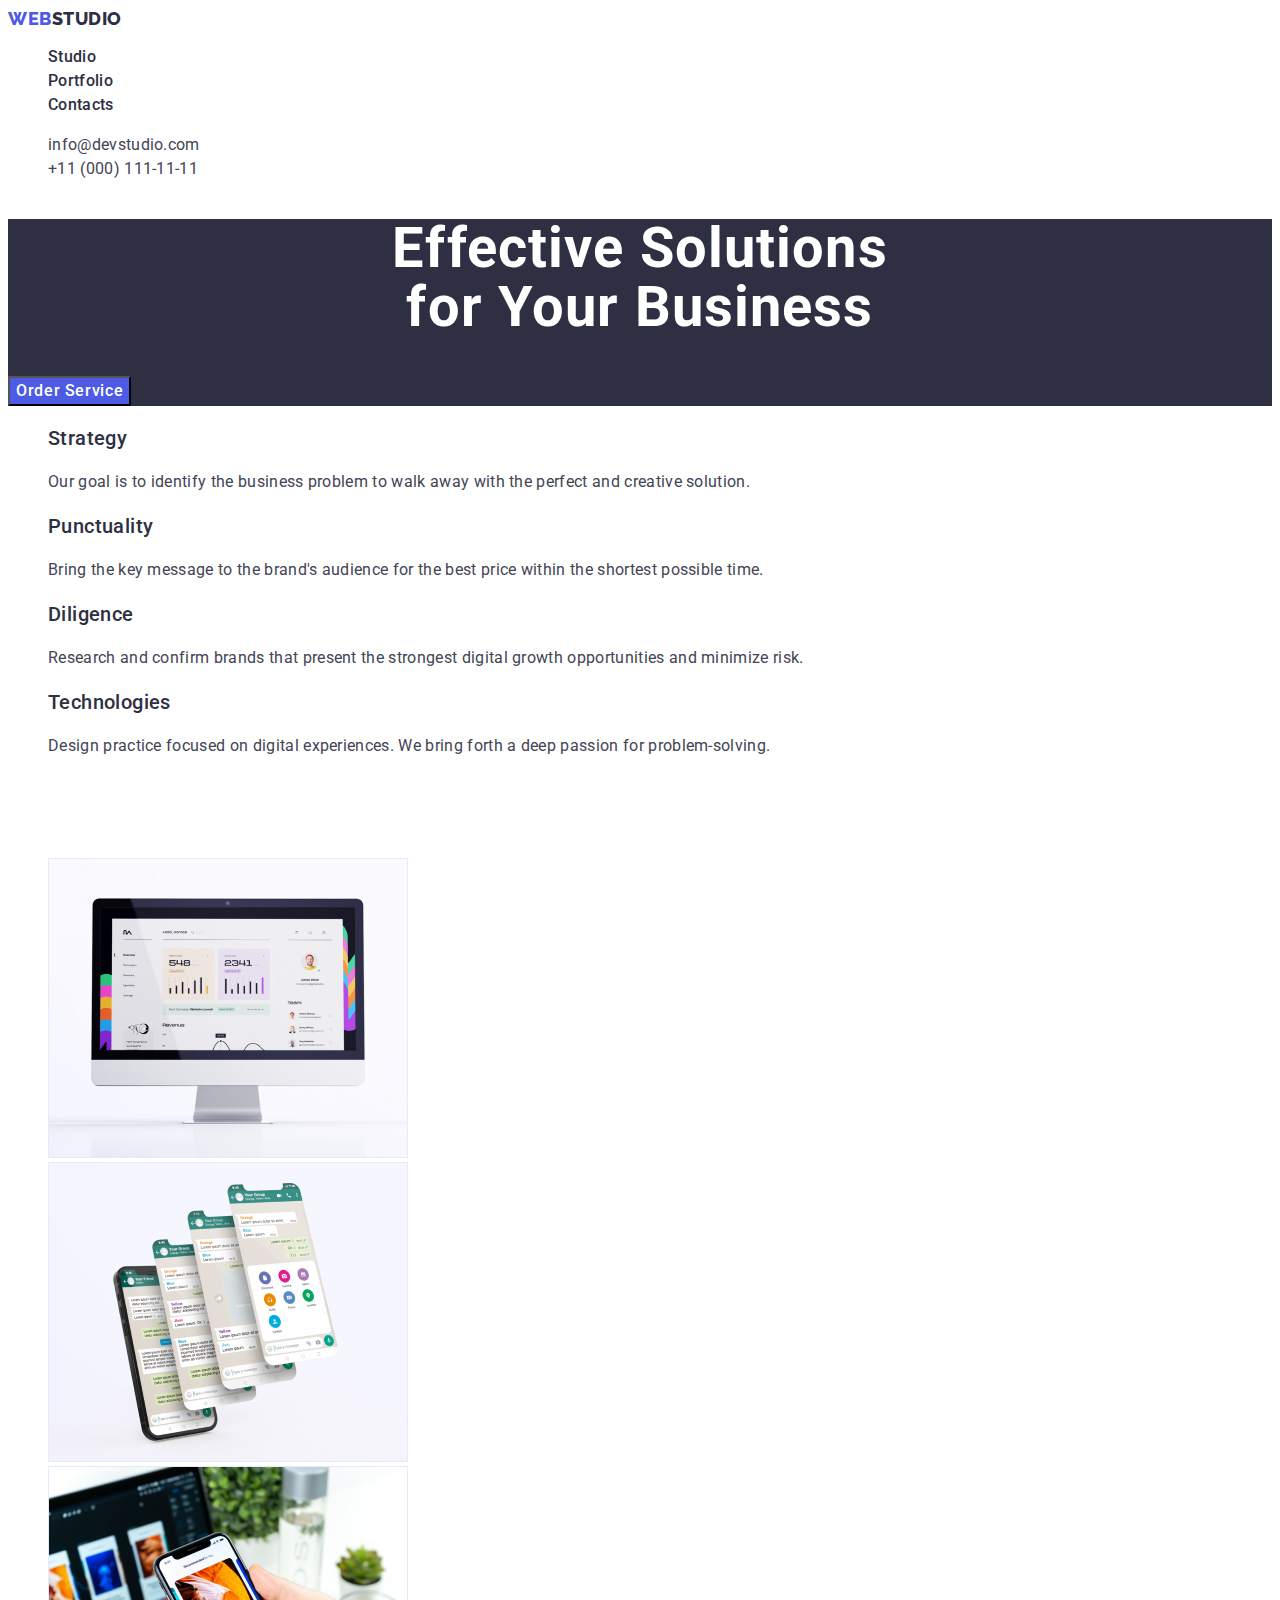
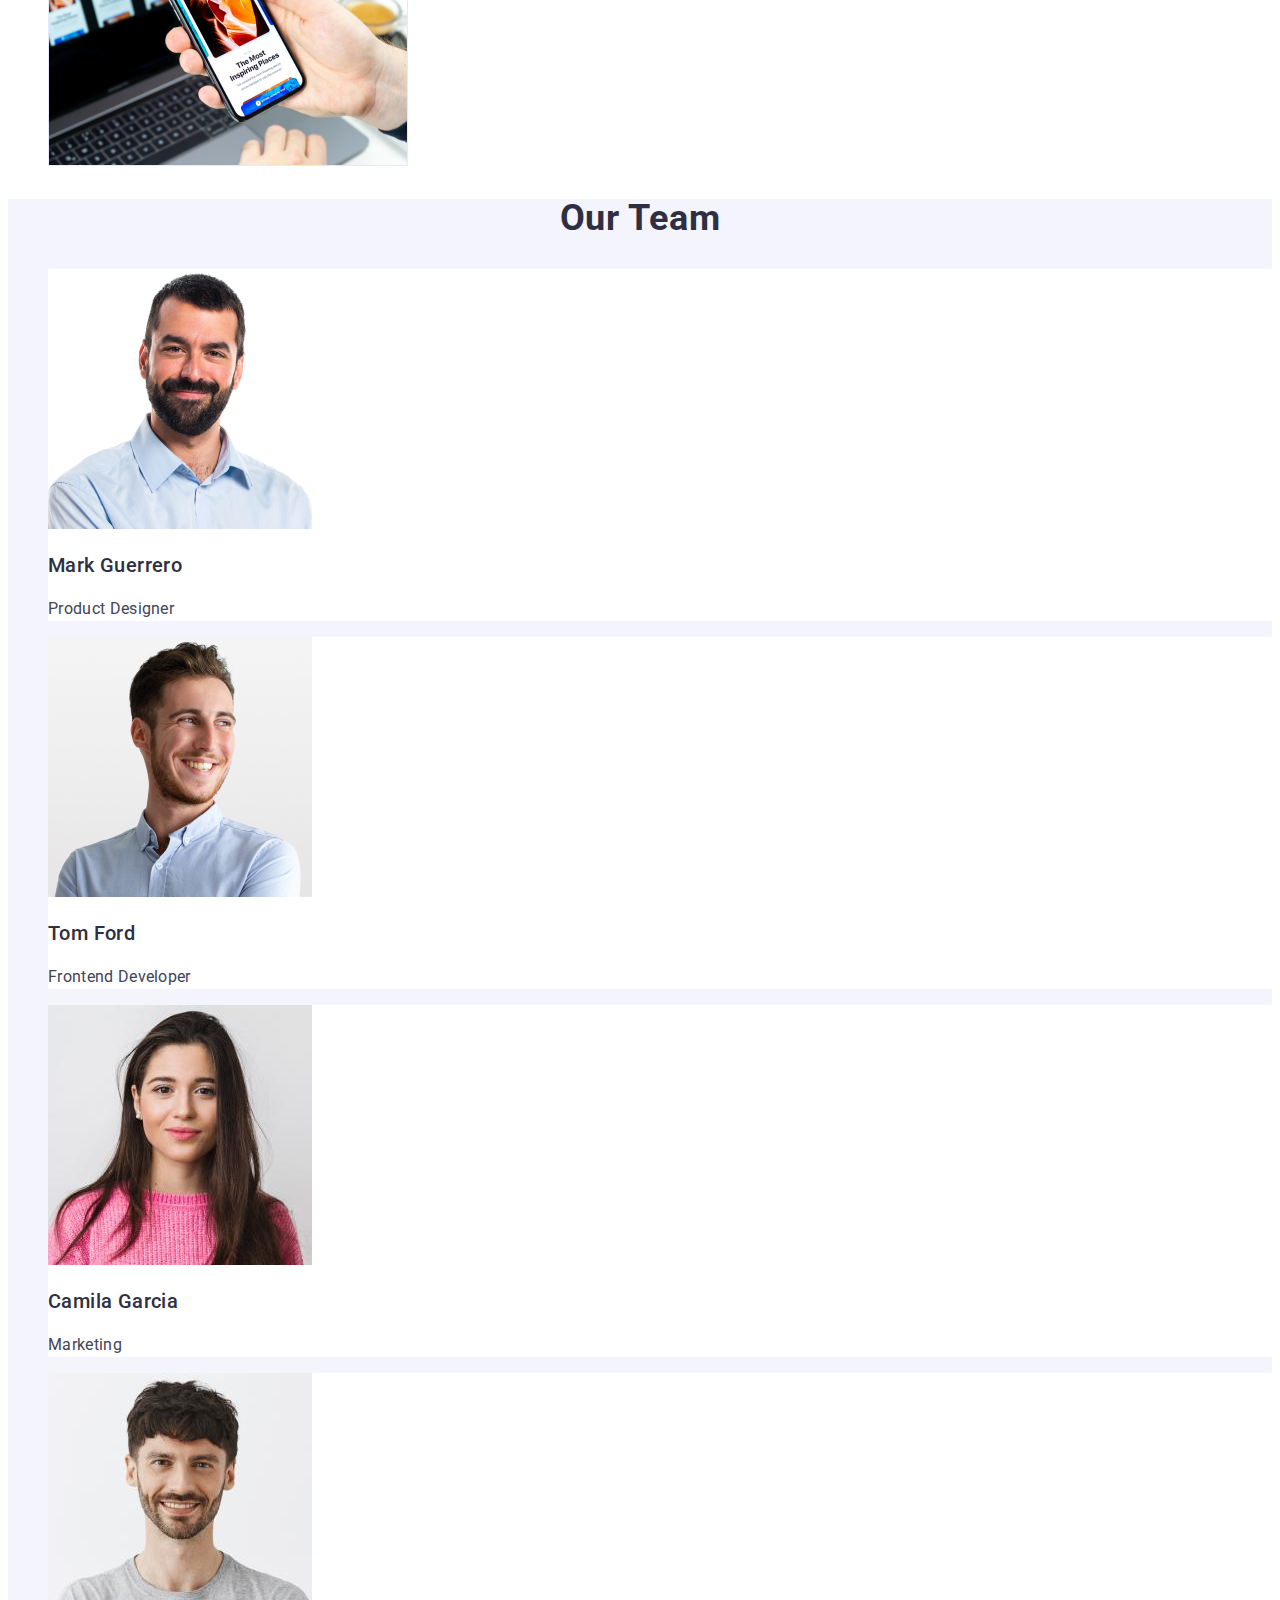
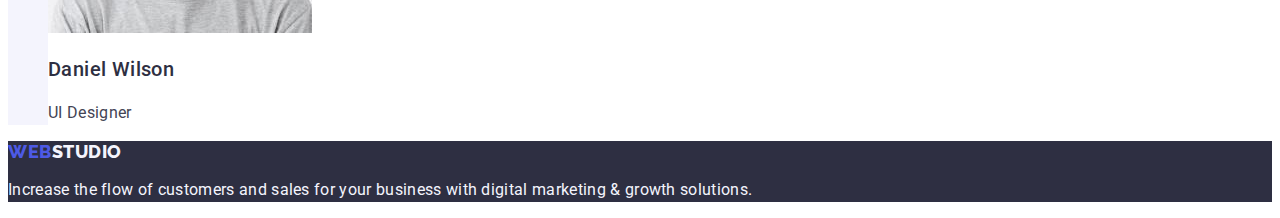
==== index.html @ ce0e2b12 "Initial commit" ====
<!DOCTYPE html>
<html lang="en">
<head>
  <meta charset="UTF-8">
  <meta http-equiv="X-UA-Compatible" content="IE=edge">
  <meta name="viewport" content="width=device-width, initial-scale=1.0">
  <title>Webstudio</title>
  <link rel="preconnect" href="https://fonts.googleapis.com">
  <link rel="preconnect" href="https://fonts.gstatic.com" crossorigin>
  <link href="https://fonts.googleapis.com/css2?family=Raleway:wght@800&family=Roboto:wght@400;500;700;900&display=swap"
    rel="stylesheet">
  <link rel="stylesheet" href="./css/styles.css">
</head>
<body>
  <header class="header">
    <nav class="header-navigation list">
      <a class="header-logo header-logo link"
      href="./index.html">Web<span class="span-header">Studio</span></a>

      <ul class="header-list header-list list">
        <li class="header-link"><a class="header-link link" href="./index.html">Studio</a></li>
        <li class="header-link"><a class="header-link link" href="./portfolio.html">Portfolio</a></li>
        <li class="header-link"><a class="header-link link" href="">Contacts</a></li>
      </ul>
    </nav>
    <address class="address">
    <ul class="address-list list">
      <li class="address-link"><a class="address-link link" href=mailto:info@devstudio.com>info@devstudio.com</a></li>
      <li class="address-link"><a class="address-link link" href=tel:+110001111111>+11 (000) 111-11-11</a></li>
    </ul>
    </address>
  </header>
  <main>
    <section class="hero">
      <h1 class="hero-title">Effective Solutions <br>for Your Business
      </h1>
      <button class="hero-btn" type="button">Order Service</button>
    </section>
    <section class="priorities">
      <h2 hidden class="priorities-title">Our priorities</h2>
        <ul class="priorities-list list">
      <li class="priorities-item"><h3 class="priorities-subtitle">Strategy</h3>
        <p class="priorities-text">Our goal is to identify the business problem to walk away with the perfect and creative solution.</p></li>

      <li class="priorities-item"><h3 class="priorities-subtitle">Punctuality</h3>
        <p class="priorities-text">Bring the key message to the brand's audience for the best price within the shortest possible time.</p></li>

      <li class="priorities-item"><h3 class="priorities-subtitle">Diligence</h3>
        <p class="priorities-text">Research and confirm brands that present the strongest digital growth opportunities and minimize risk.</p></li>

      <li class="priorities-item"><h3 class="priorities-subtitle">Technologies</h3>
        <p class="priorities-text">Design practice focused on digital experiences. We bring forth a deep passion for problem-solving.</p></li>
      </ul>
    </section>

    <section class="services">
      <h2 class="services-title">What are we doing</h2>
        <ul class="services-list list">
            <li class="services-item"><img src="./images/what-are-we-doing-1.jpg" alt="computer screen with a presentation" width="360" height="300"></Li>
            <li class="services-item"><img src="./images/what-are-we-doing-2.jpg" alt="several screens of mobile phone with different apps" width="360" height="300"></Li>
            <li class="services-item"><img src="./images/what-are-we-doing-3.jpg" alt="a hand with a mobile phone in front of the PC" width="360" height="300"></Li>
        </ul>
    </section>

    <section class="team">
        <h2 class="team-title">Our Team</h2>
          <ul class="team-list list">
            <li class="team-item"><img src="./images/our-team-1.jpg" alt="a man with mustache and beard" width="264" height="260" >
              <h3 class="team-subtitle">Mark Guerrero</h3>
              <p class="team-text">Product Designer</p>
            </li>

            <li class="team-item"><img src="./images/our-team-2.jpg" alt="a young man with light brown mustache and beard" width="264" height="260" >
              <h3 class="team-subtitle">Tom Ford</h3>
              <p class="team-text">Frontend Developer</p>
            </li>

            <li class="team-item"><img src="./images/our-team-3.jpg" alt="a young woman with long dark brown hair in a pink pullover" width="264" height="260" >
              <h3 class="team-subtitle">Camila Garcia</h3>
              <p class="team-text">Marketing</p>
            </li>

            <li class="team-item"><img src="./images/our-team-4.jpg" alt="a man with light mustache and beard in a gray t-shirt" width="264" height="260">
              <h3 class="team-subtitle">Daniel Wilson</h3>
              <p class="team-text">UI Designer</p>
            </li>
          </ul>
    </section>
  </main>
  <footer class="footer">
    <a class="footer-logo footer-logo link" href="./index.html">Web<span class="span">Studio</span></a>
    <p class="footer-text">Increase the flow of customers and sales for your business with digital marketing & growth solutions.</p>
  </footer>
</body>
</html>
---- css/styles.css ----
:root {
  --section-title-color: #2E2F42;
  --section-subtitle-color: #2E2F42;
}
body {
  font-family:Roboto, sans-serif;
  color: #434455;
  background-color: #FFFFFF;
}

/**--------------HEADER-----------------*/
.header {
}
.header-navigation {
    list-style: none
}
.list {
  list-style: none
}
.header-logo {
 font-family:Raleway, sans-serif;
 font-weight: 800;
 font-size: 18px;
 line-height: 1.17;
 letter-spacing: 0.03em;
 text-transform: uppercase;
 color:  #4D5AE5;
}
.span-header {
  color: #2E2F42;
}
.header-logo:hover,
.header-logo:focus {
 color: #404BBF;
}
.link {
  text-decoration:none
}

.header-list {
 list-style: none;
}
 
.header-link {
  font-weight: 500;
  font-size: 16px;
  line-height: 1.5;
  letter-spacing: 0.02em;
  color: #2E2F42;
  }

.header-link:hover,
.header-link:focus {
color: #404BBF;
}

.address {
  font-style: normal;
}

.address-list {
list-style:none
}

.address-link {
font-weight: 400;
font-size: 16px;
line-height: 1.5;
letter-spacing: 0.02em;
color: #434455;
text-decoration: none;
   }
.address-link:hover,
.address-link:focus {
  color: #404BBF;
}

/**--------------HERO-----------------*/
.hero {
  background-color: #2E2F42;
}
.hero-title {
font-size: 56px;
line-height: 1.07;
text-align: center;
letter-spacing: 0.02em;
color: #FFFFFF;
}
.hero-btn {
  font-family: inherit;
  font-weight: 500;
  font-size: 16px;
  line-height: 1.5;
  display: flex;
  align-items: center;
  letter-spacing: 0.04em;
  color: #FFFFFF;
  background-color:  #4D5AE5;
  cursor: pointer
}

.hero-btn:hover,
.hero-btn:focus {
   color: #FFFFFF;
  background-color: #404BBF;
}
 
/**--------------PRIORITIES-----------------*/
.priorities {
}
.priorities-title {
  font-size: 36px;
  line-height: 1.11;
  text-align: center;
  letter-spacing: 0.02em;
  text-transform: capitalize;
  color: var(--section-title-color);
  visibility: hidden;
}
.priorities-list {
  list-style:none
}
.list{
    list-style: none;
}
.priorities-item {
}
.priorities-subtitle {
  font-weight: 500;
  font-size: 20px;
  line-height: 24px;
  letter-spacing: 0.02em;
  color: var(--section-subtitle-color);
}
.priorities-text {
   font-size: 16px;
  line-height: 1.5;
  letter-spacing: 0.02em;
  color: #434455;
}

/**--------------SERVICES-----------------*/
.services {
}
.services-title {
  font-size: 36px;
  line-height: 1.11;
  text-align: center;
  letter-spacing: 0.02em;
  text-transform: capitalize;
  color:  var(--section-title-color);
  visibility: hidden;
}
.services-list {
  list-style:none
  
}
.services-item {
}

/**--------------TEAM-----------------*/
.team {
  background-color: #F4F4FD
}
.team-title {
  font-size: 36px;
  line-height: 1.11;
  text-align: center;
  letter-spacing: 0.02em;
  text-transform: capitalize;
  color: var(--section-title-color);
}
.team-list {
  list-style:none
}
.list {
  list-style:none;
  }
.team-item {
  background-color: #FFFFFF;
}
.team-subtitle {
  font-weight: 500;
  font-size: 20px;
  line-height: 24px;
  letter-spacing: 0.02em;
  color: var(--section-subtitle-color);
}
.team-text {
  font-size: 16px;
  line-height: 1.5;
  letter-spacing: 0.02em;
  color: #434455;
}
/**--------------FOOTER-----------------*/
.footer {
  background: #2E2F42;
}
.footer-logo {
 font-family:Raleway, sans-serif;
 font-weight: 800;
 font-size: 18px;
 line-height: 1.17;
 letter-spacing: 0.03em;
 text-transform: uppercase;
 color:  #4D5AE5;
}
.span {
  color: #f4f4fd;
}
.footer-logo:hover,
.footer-logo:focus {
 color: #404BBF;
}
.link {
  text-decoration:none
}
.footer-text {
  font-size: 16px;
  line-height: 1.5;
  letter-spacing: 0.02em;
  color: #F4F4FD;
}

/**--------------PORTFOLIO-HERO-----------------*/

.portfolio-services {
}
.portfolio-navigation {
  visibility: hidden;
}
.navigation {
}
.navigation-list {
}
.list {
   list-style: none 
}
.navigation-btn {
  font-family: 'Roboto', sans-serif;
  font-style: normal;
  font-weight: 500;
  font-size: 16px;
  line-height: 1.50;
  display: flex;
  align-items: center;
  text-align: center;
  letter-spacing: 0.04em;
  color: #4D5AE5;
  background-color:  #F4F4FD;
  cursor: pointer
}
.navigation-btn:hover,
.navigation-btn:focus {
  color: #FFFFFF;
  background-color: #404BBF;
}

/**--------------Services-List-----------------*/

.services-list {
}
.list {
  list-style: none; 
}
.services-link {
}
.link {
  text-decoration:none;
}
.services-subtitle {
  font-weight: 500;
  font-size: 20px;
  line-height: 1.20;
  letter-spacing: 0.02em;
  color: #2E2F42;
}
.services-text {
  font-size: 16px;
  line-height: 1.50;
  letter-spacing: 0.02em;
  color: #434455;
}
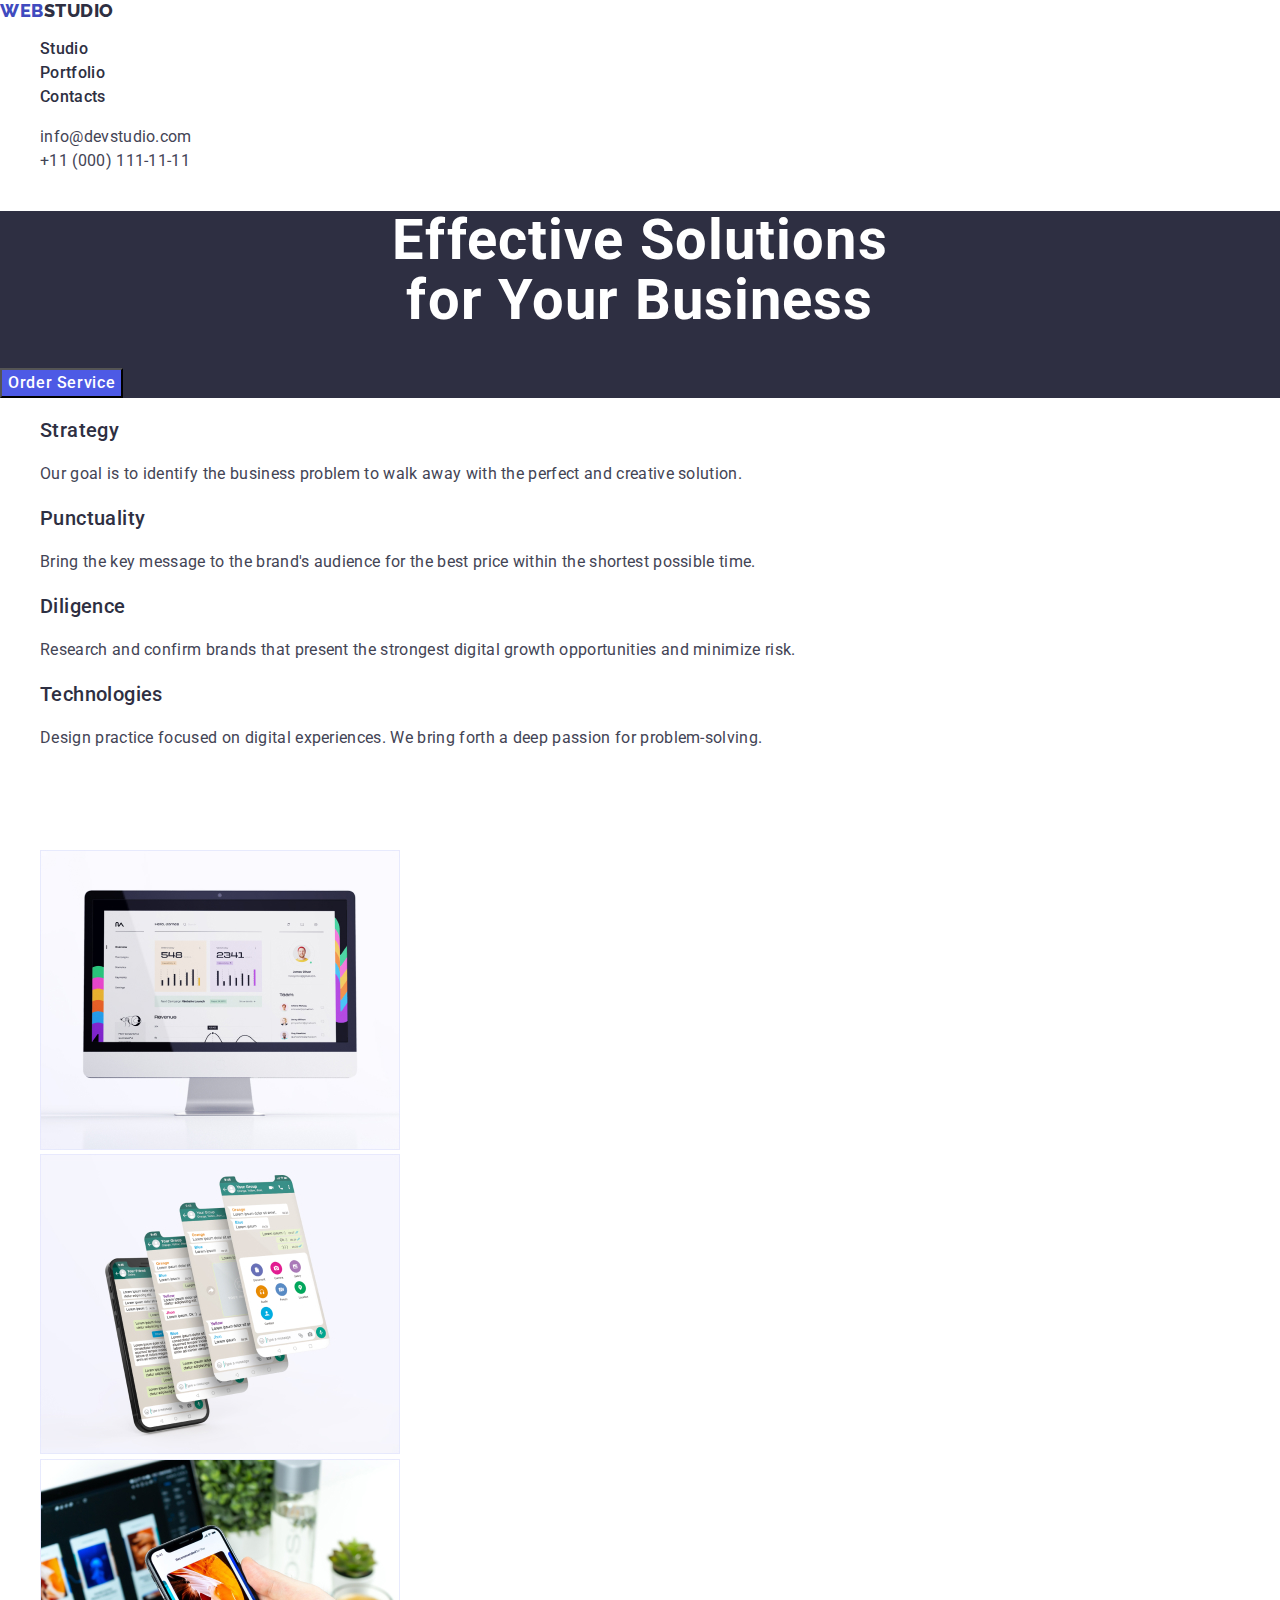
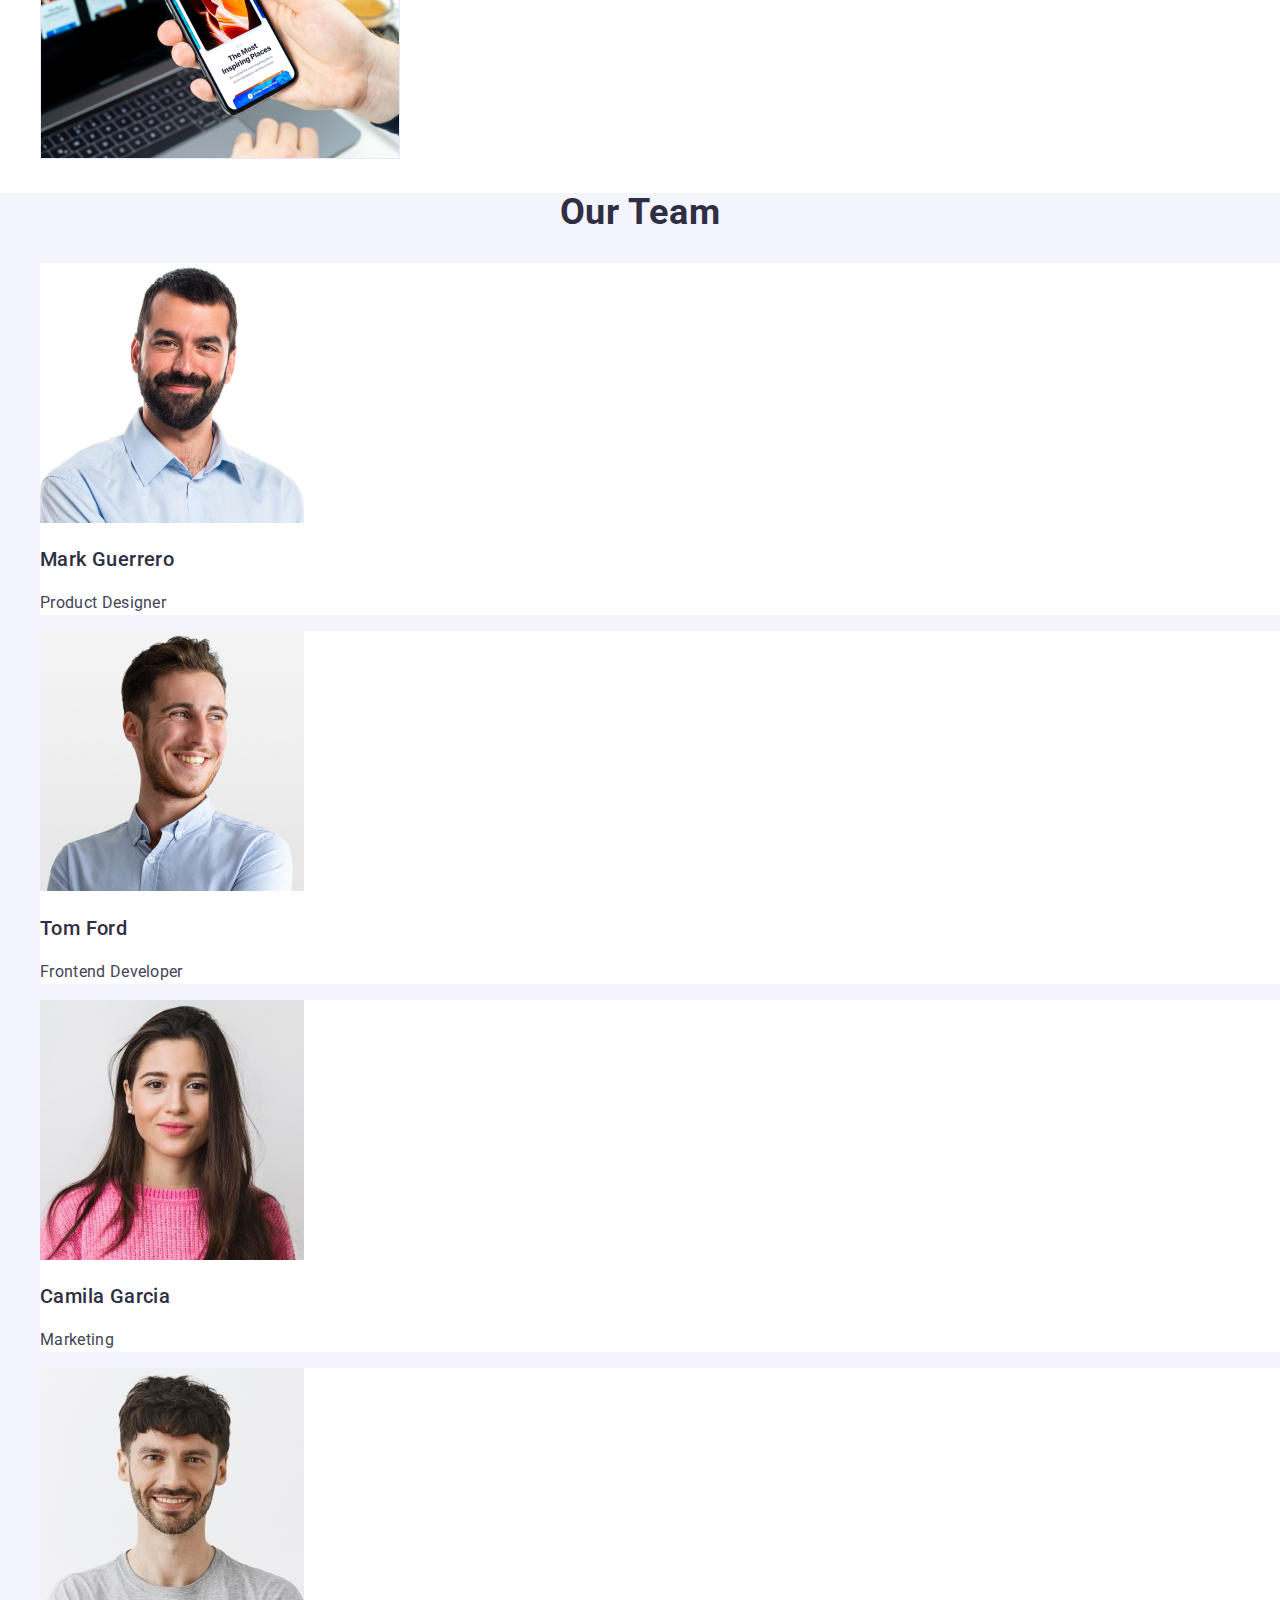
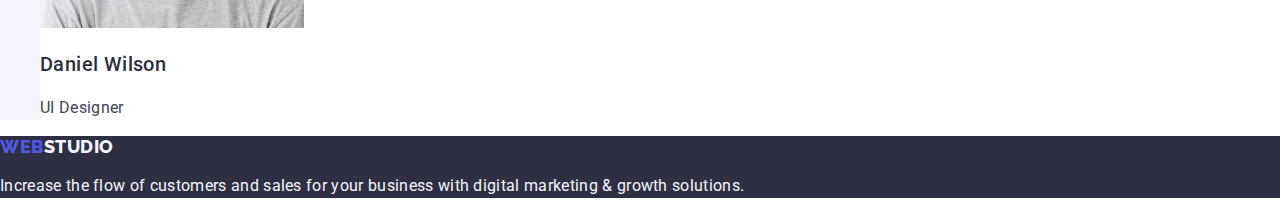
==== commit 40c053fa: "modern normalize" ====
--- a/index.html
+++ b/index.html
@@ -9,7 +9,8 @@
   <link rel="preconnect" href="https://fonts.gstatic.com" crossorigin>
   <link href="https://fonts.googleapis.com/css2?family=Raleway:wght@800&family=Roboto:wght@400;500;700;900&display=swap"
     rel="stylesheet">
-  <link rel="stylesheet" href="./css/styles.css">
+    <link rel="stylesheet" href="https://cdnjs.cloudflare.com/ajax/libs/modern-normalize/1.1.0/modern-normalize.min.css">
+    <link rel="stylesheet" href="./css/styles.css">
 </head>
 <body>
   <header class="header">
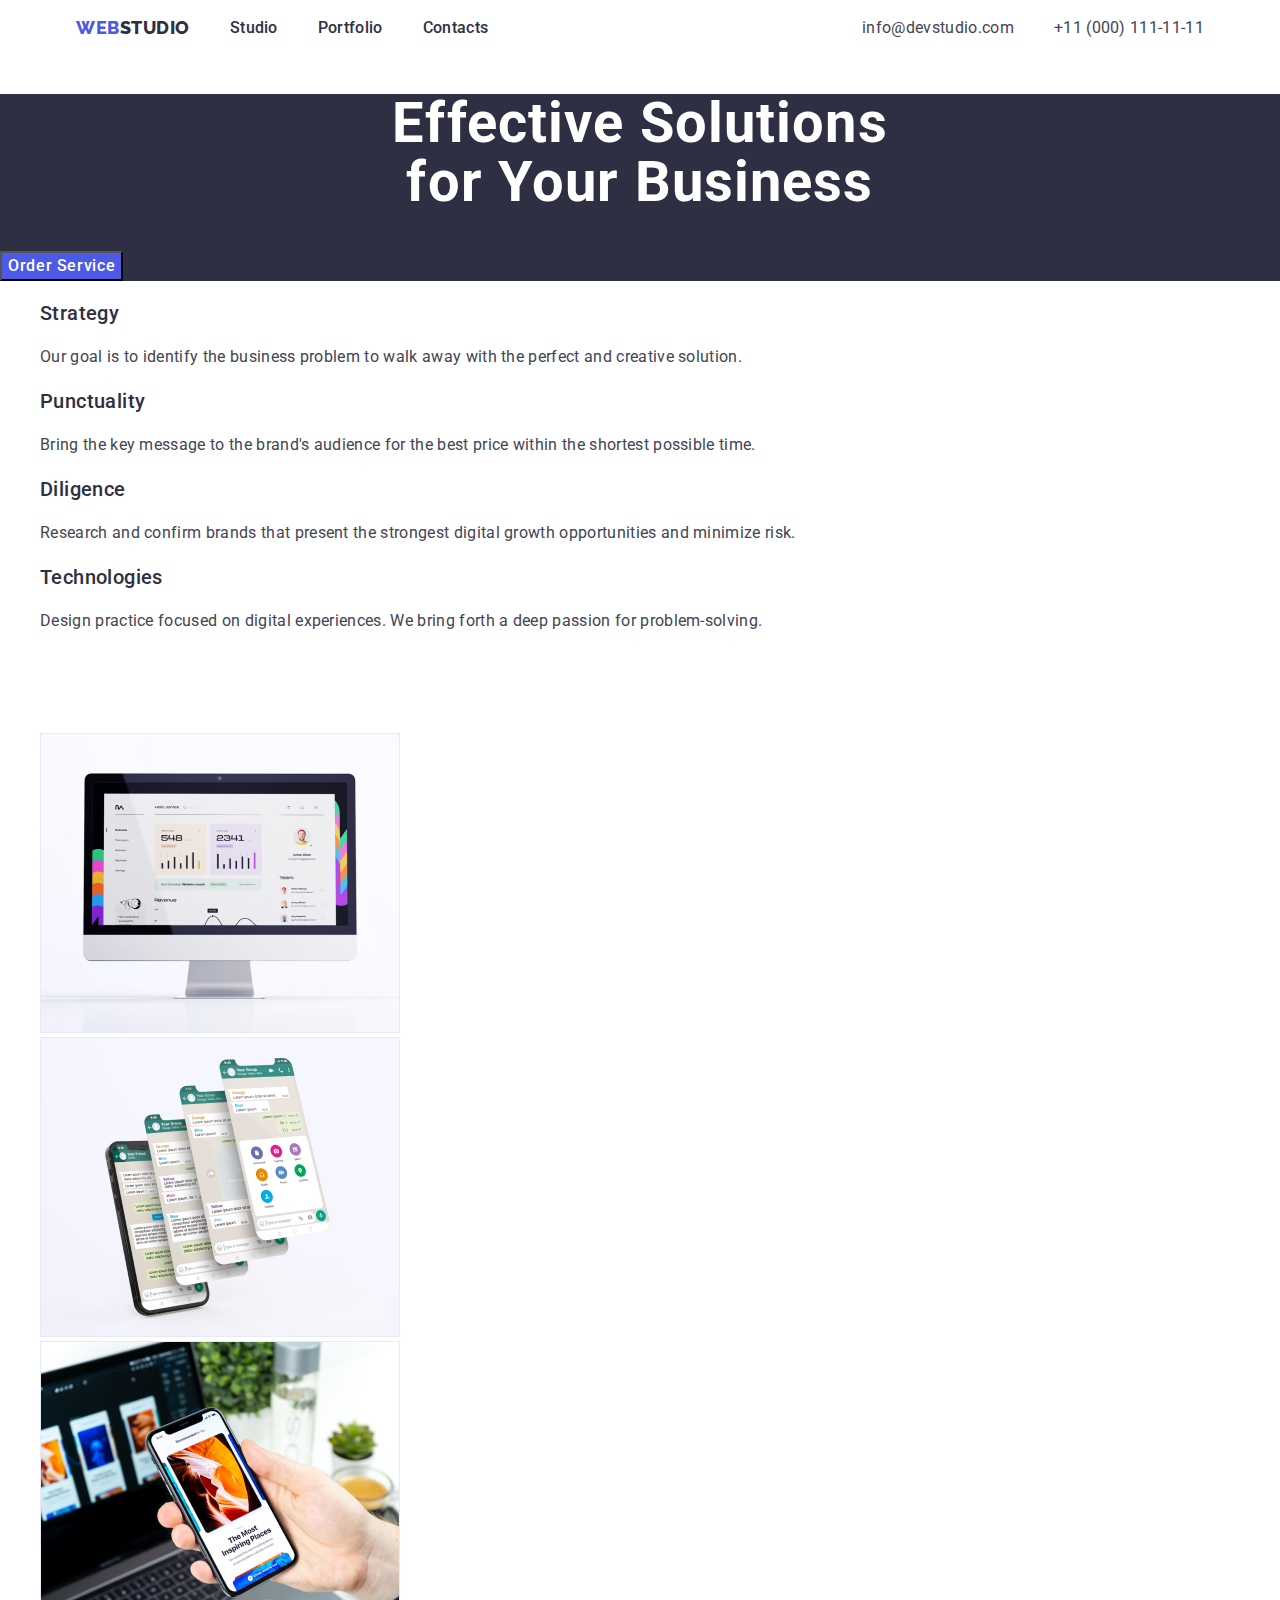
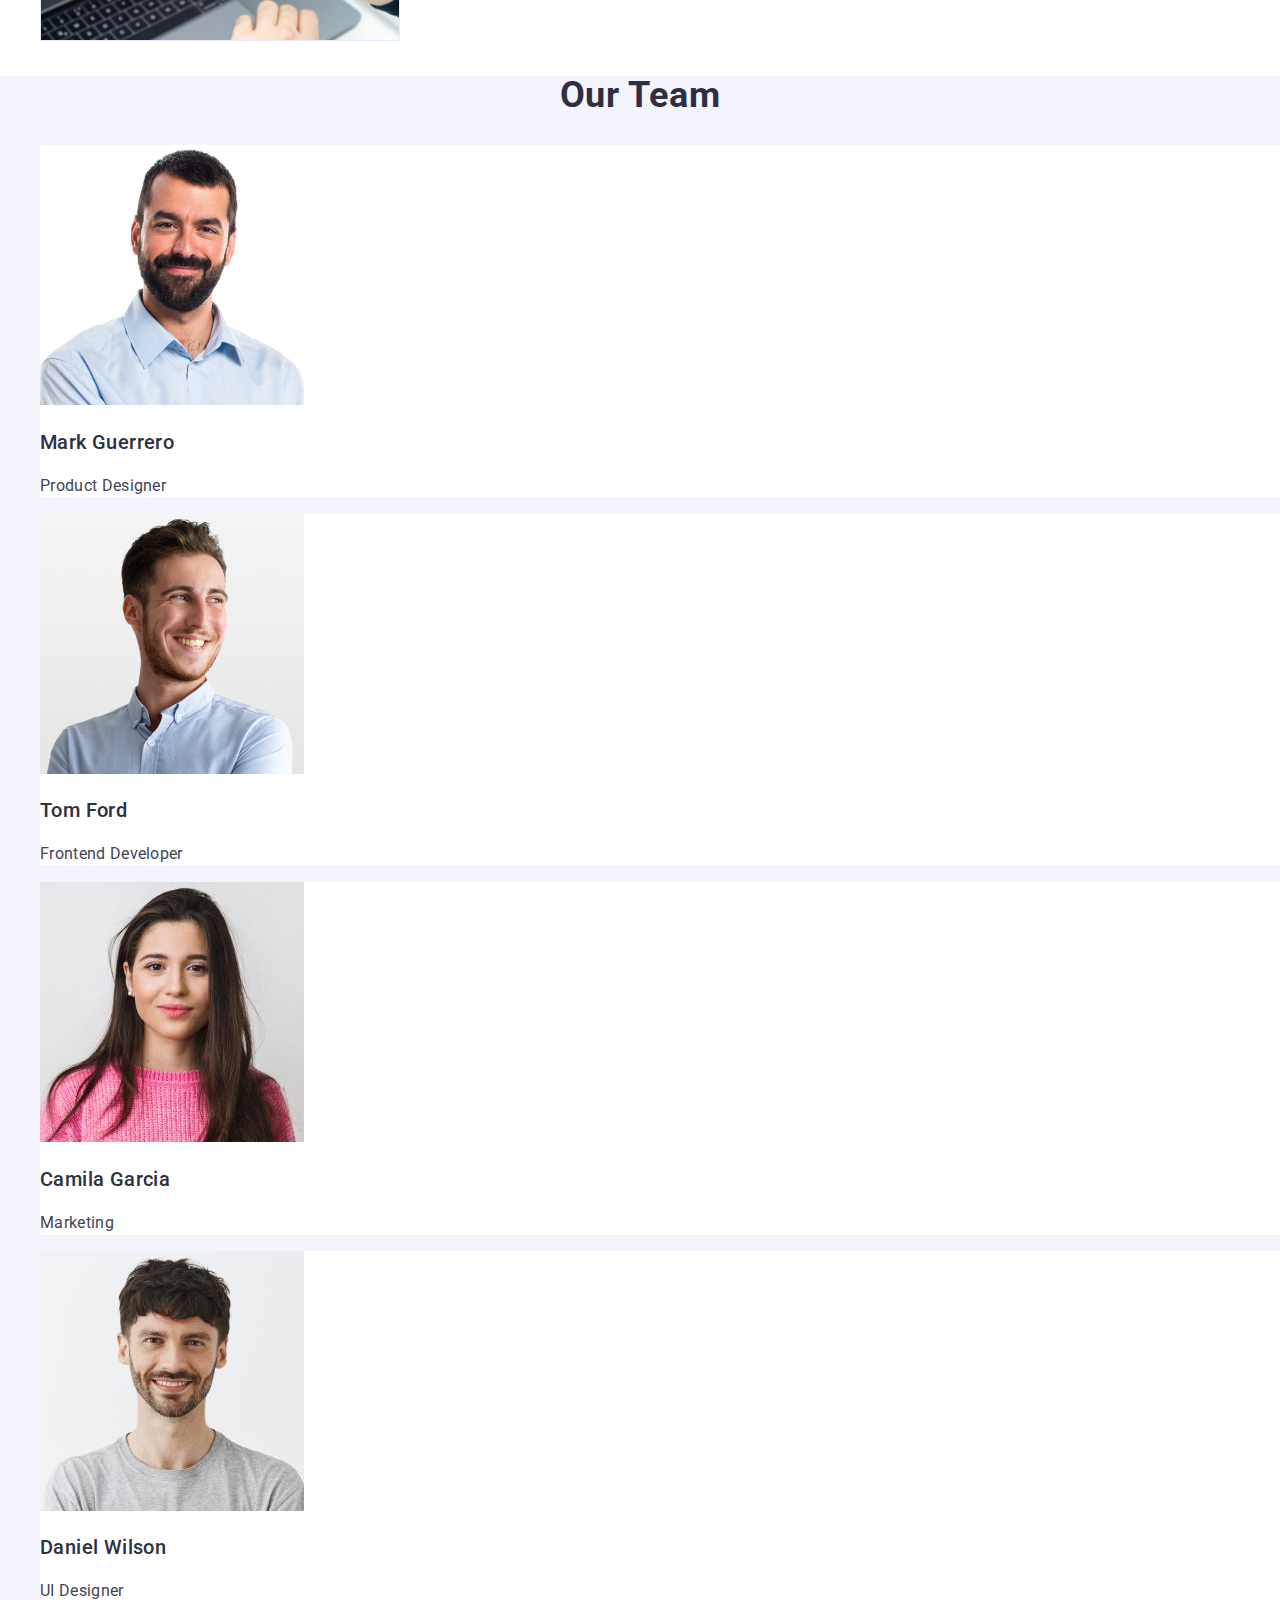
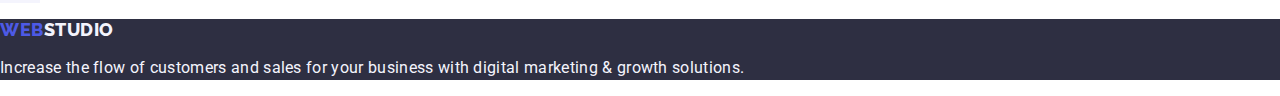
==== commit 7d022126: "header line" ====
--- a/index.html
+++ b/index.html
@@ -14,6 +14,7 @@
 </head>
 <body>
   <header class="header">
+    <div class="header container">
     <nav class="header-navigation list">
       <a class="header-logo header-logo link"
       href="./index.html">Web<span class="span-header">Studio</span></a>
@@ -30,6 +31,7 @@
       <li class="address-link"><a class="address-link link" href=tel:+110001111111>+11 (000) 111-11-11</a></li>
     </ul>
     </address>
+  </div>
   </header>
   <main>
     <section class="hero">
--- a/css/styles.css
+++ b/css/styles.css
@@ -10,37 +10,53 @@
 
 /**--------------HEADER-----------------*/
 .header {
+  display: flex;
+  align-items: center;
+}
+
+.container{
+  width: 1158px;
+  margin-left: auto;
+  margin-right: auto;
+  padding-left: 15px;
+  padding-right: 15px;
 }
 .header-navigation {
-    list-style: none
+    list-style: none;
+    display: flex;
+    align-items: center;
 }
 .list {
   list-style: none
 }
 .header-logo {
- font-family:Raleway, sans-serif;
- font-weight: 800;
- font-size: 18px;
- line-height: 1.17;
- letter-spacing: 0.03em;
- text-transform: uppercase;
- color:  #4D5AE5;
+  font-family:Raleway, sans-serif;
+  font-weight: 800;
+  font-size: 18px;
+  line-height: 1.17;
+  letter-spacing: 0.03em;
+  text-transform: uppercase;
+  color:  #4D5AE5;
+  gap: 76px;
 }
 .span-header {
   color: #2E2F42;
 }
 .header-logo:hover,
 .header-logo:focus {
- color: #404BBF;
+  color: #404BBF;
 }
 .link {
   text-decoration:none
 }
 
 .header-list {
- list-style: none;
-}
- 
+  list-style: none;
+  display: flex;
+  align-items: center;
+  gap: 40px;
+}
+
 .header-link {
   font-weight: 500;
   font-size: 16px;
@@ -56,10 +72,14 @@
 
 .address {
   font-style: normal;
-}
+  margin-left: auto;
+  }
 
 .address-list {
-list-style:none
+  list-style:none;
+  display: flex;
+  align-items: center;
+  gap: 40px;
 }
 
 .address-link {
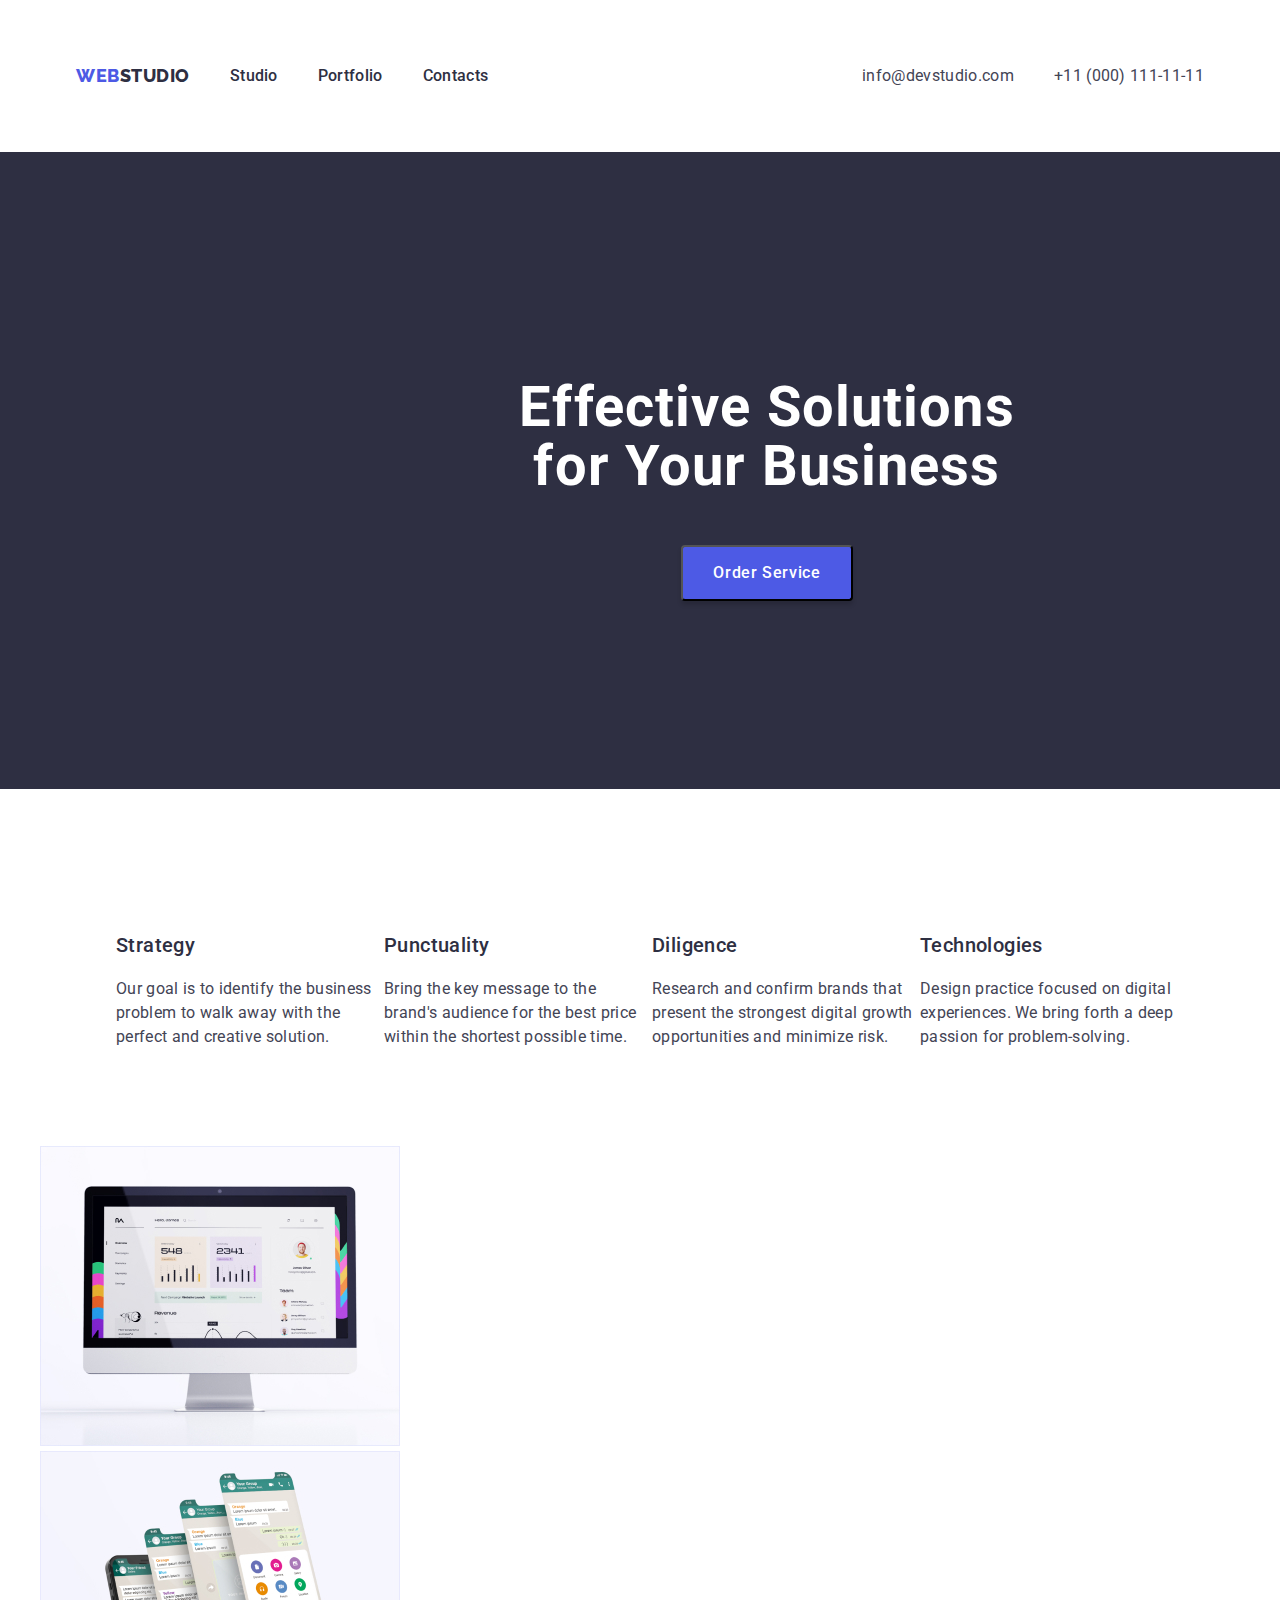
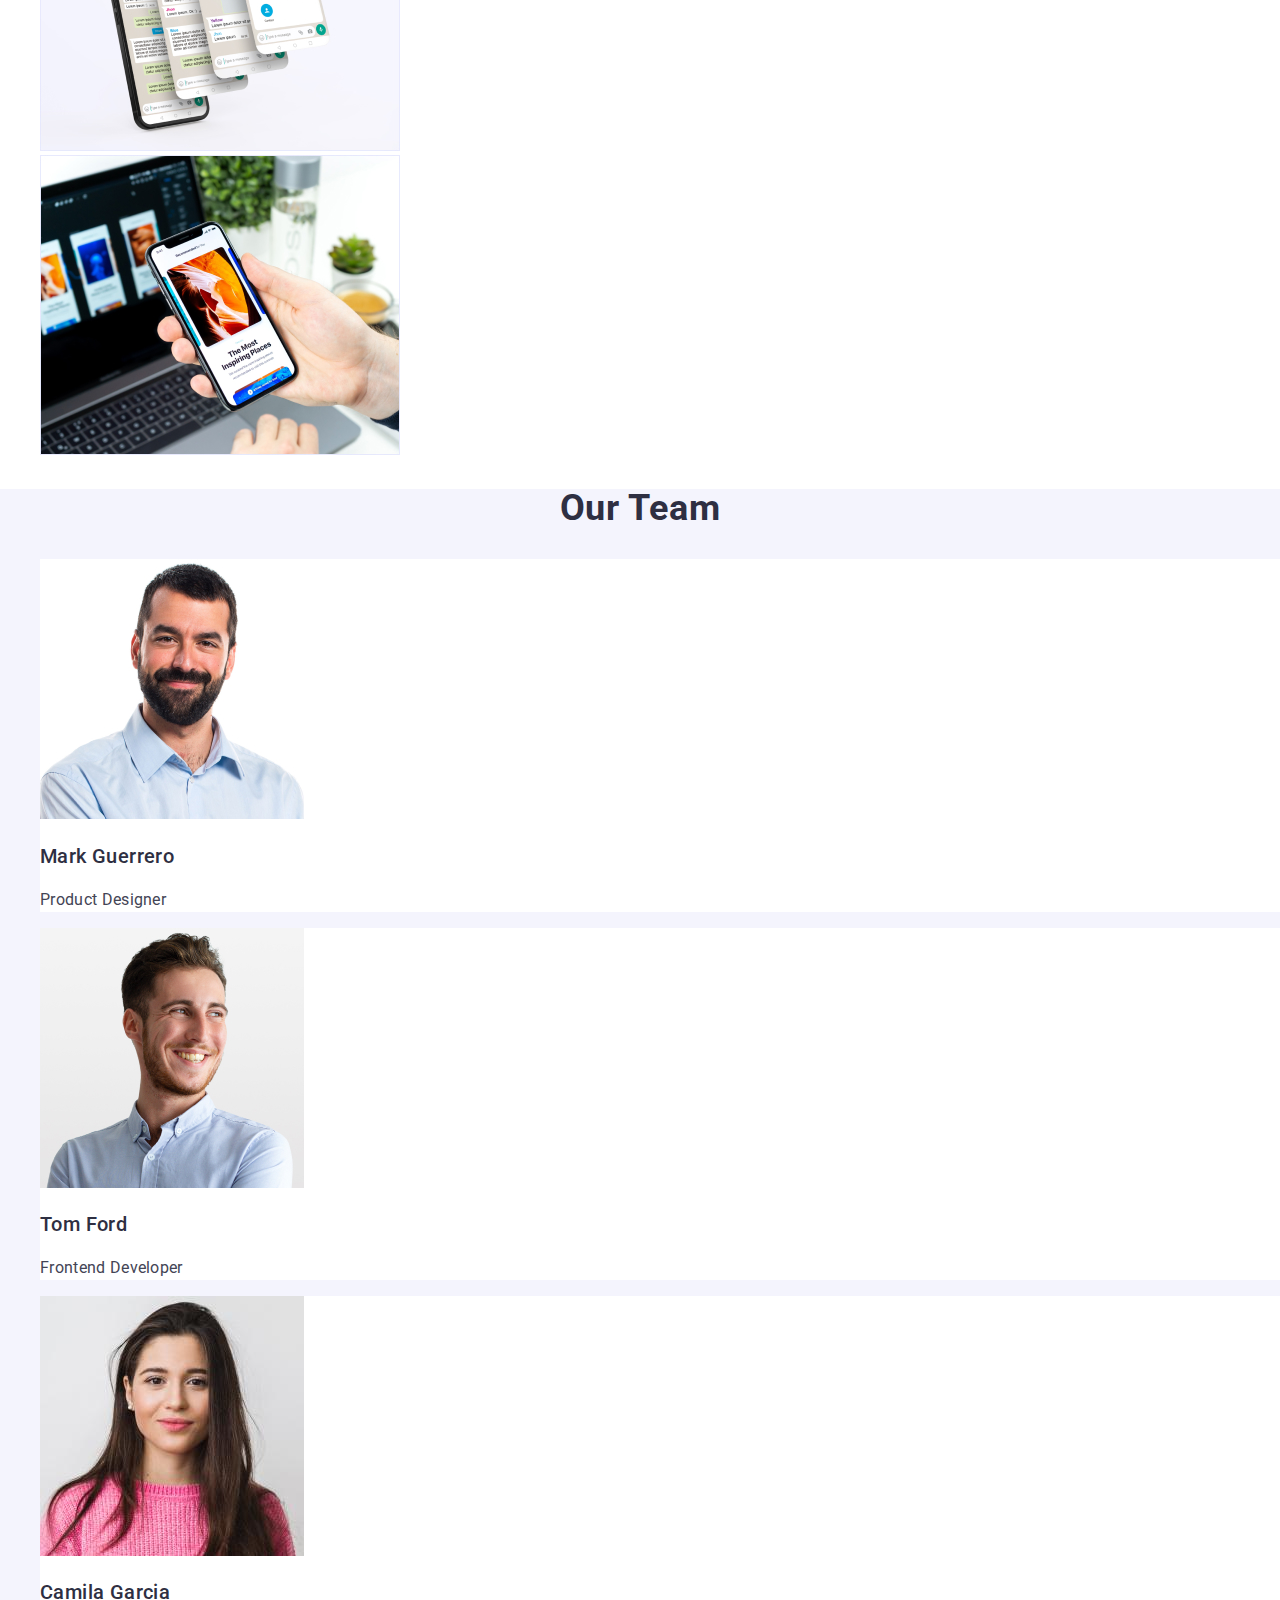
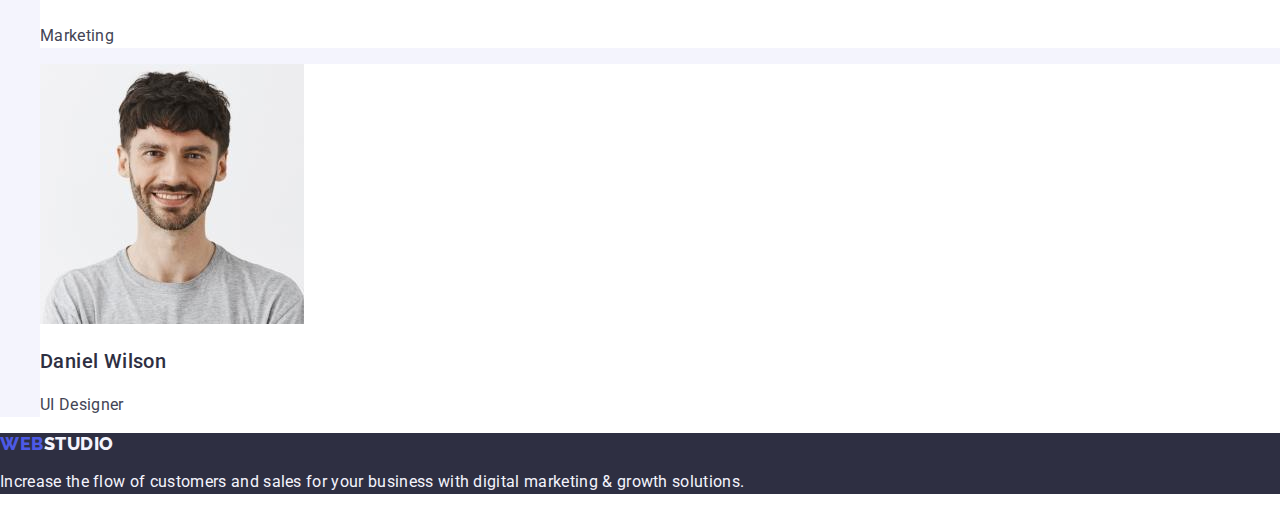
==== commit ce7b4535: "css" ====
--- a/index.html
+++ b/index.html
@@ -13,6 +13,7 @@
     <link rel="stylesheet" href="./css/styles.css">
 </head>
 <body>
+
   <header class="header">
     <div class="header container">
     <nav class="header-navigation list">
@@ -35,11 +36,14 @@
   </header>
   <main>
     <section class="hero">
-      <h1 class="hero-title">Effective Solutions <br>for Your Business
+    <div class="container hero-container">
+    <h1 class="hero-title">Effective Solutions <br>for Your Business
       </h1>
       <button class="hero-btn" type="button">Order Service</button>
+    </div>
     </section>
     <section class="priorities">
+      <div class="priorities-container">
       <h2 hidden class="priorities-title">Our priorities</h2>
         <ul class="priorities-list list">
       <li class="priorities-item"><h3 class="priorities-subtitle">Strategy</h3>
@@ -54,6 +58,7 @@
       <li class="priorities-item"><h3 class="priorities-subtitle">Technologies</h3>
         <p class="priorities-text">Design practice focused on digital experiences. We bring forth a deep passion for problem-solving.</p></li>
       </ul>
+    </div>
     </section>
 
     <section class="services">
--- a/css/styles.css
+++ b/css/styles.css
@@ -12,6 +12,8 @@
 .header {
   display: flex;
   align-items: center;
+  padding-top: 24px;
+  padding-bottom: 24px;
 }
 
 .container{
@@ -89,7 +91,7 @@
 letter-spacing: 0.02em;
 color: #434455;
 text-decoration: none;
-   }
+}
 .address-link:hover,
 .address-link:focus {
   color: #404BBF;
@@ -98,26 +100,36 @@
 /**--------------HERO-----------------*/
 .hero {
   background-color: #2E2F42;
-}
+  text-align: center;
+  padding: 188px;
+    }
 .hero-title {
 font-size: 56px;
 line-height: 1.07;
 text-align: center;
 letter-spacing: 0.02em;
 color: #FFFFFF;
+margin-bottom: 48px;
+width: 496px;
+margin-left: auto;
+margin-right: auto;
 }
 .hero-btn {
+  padding: 14px 30px;
+  min-width: 169px;
+  border-radius: 4px;
+  box-shadow: 0px 4px 4px rgba(0, 0, 0, 0.15);
   font-family: inherit;
   font-weight: 500;
   font-size: 16px;
   line-height: 1.5;
-  display: flex;
-  align-items: center;
+  margin-top: 0;
+  margin-bottom: 0;
   letter-spacing: 0.04em;
   color: #FFFFFF;
   background-color:  #4D5AE5;
-  cursor: pointer
-}
+  cursor: pointer;
+  }
 
 .hero-btn:hover,
 .hero-btn:focus {
@@ -128,6 +140,12 @@
 /**--------------PRIORITIES-----------------*/
 .priorities {
 }
+
+.priorities-container {
+  width: 1128px;
+  margin: auto;
+  padding-top: 108px;
+}
 .priorities-title {
   font-size: 36px;
   line-height: 1.11;
@@ -144,7 +162,11 @@
     list-style: none;
 }
 .priorities-item {
-}
+  width: 264px;
+  height: 104px;
+  line-height: 104px;
+  display: inline-block;
+ }
 .priorities-subtitle {
   font-weight: 500;
   font-size: 20px;
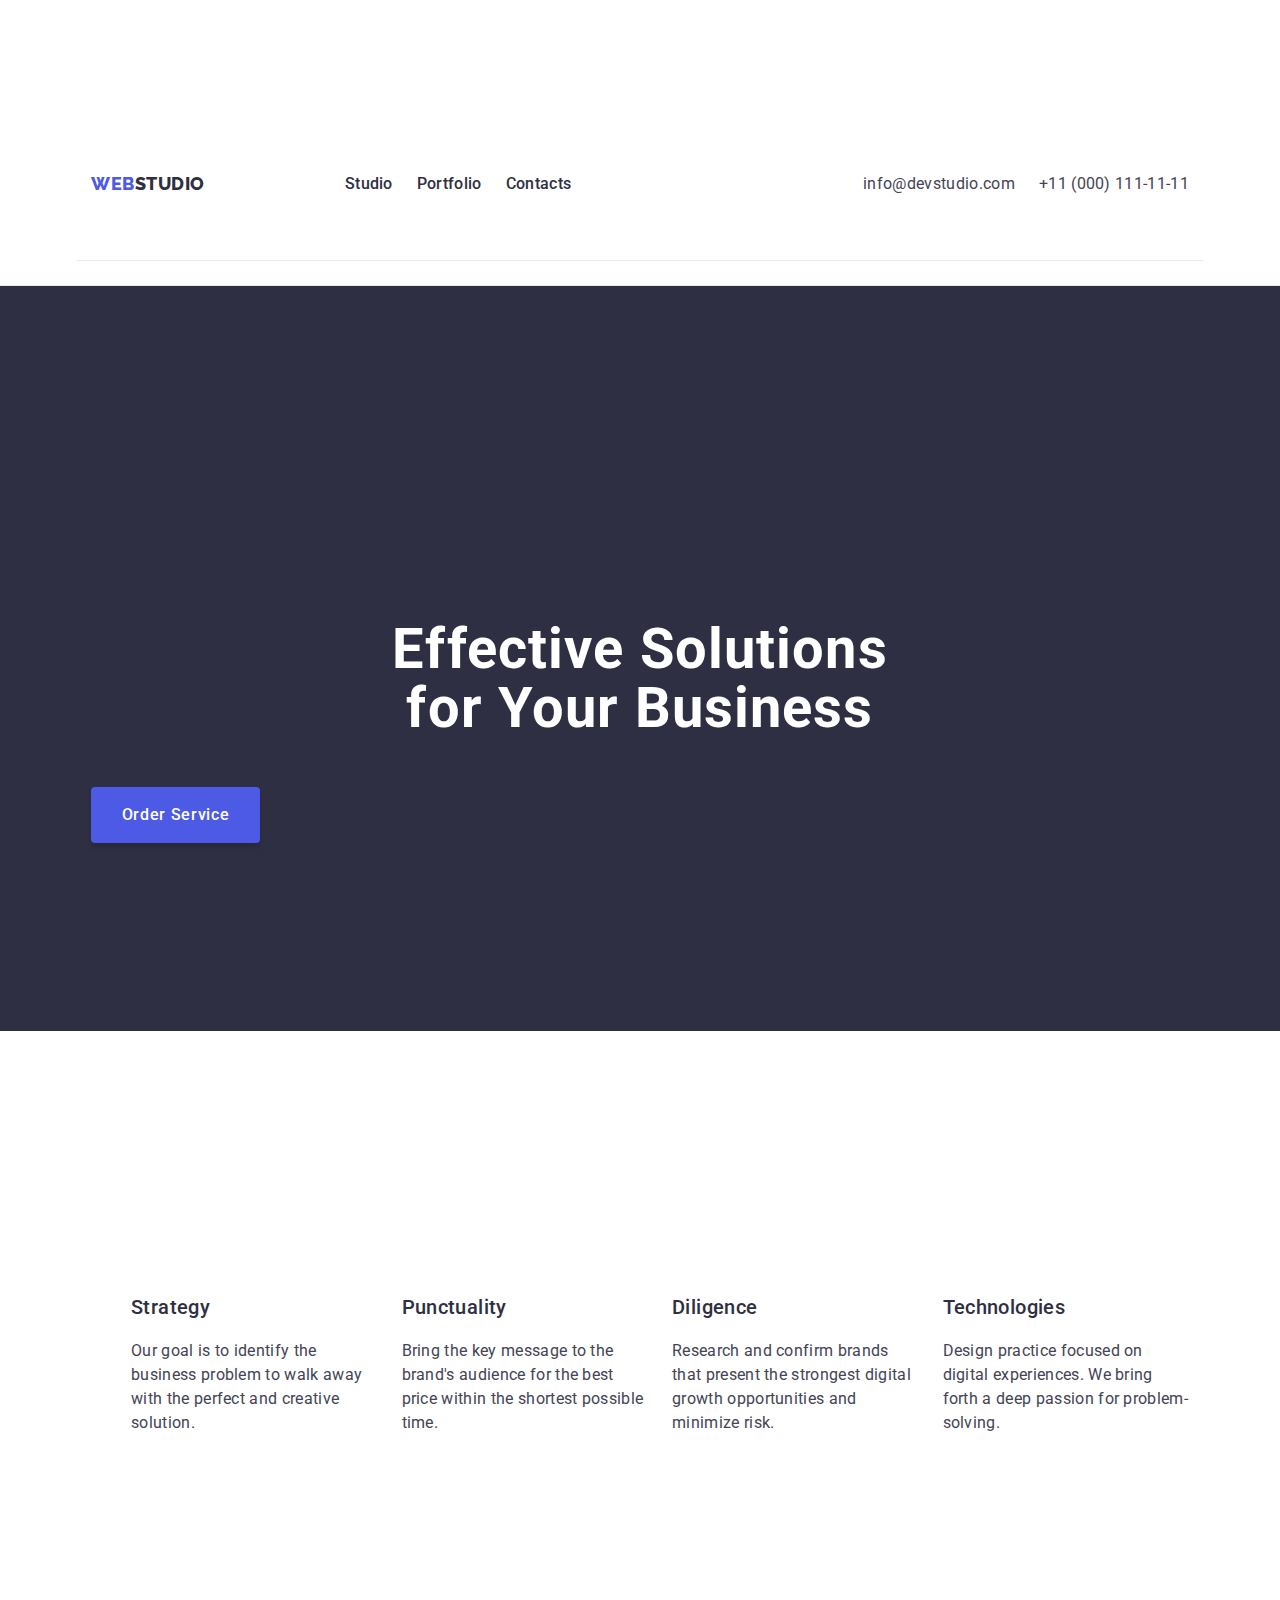
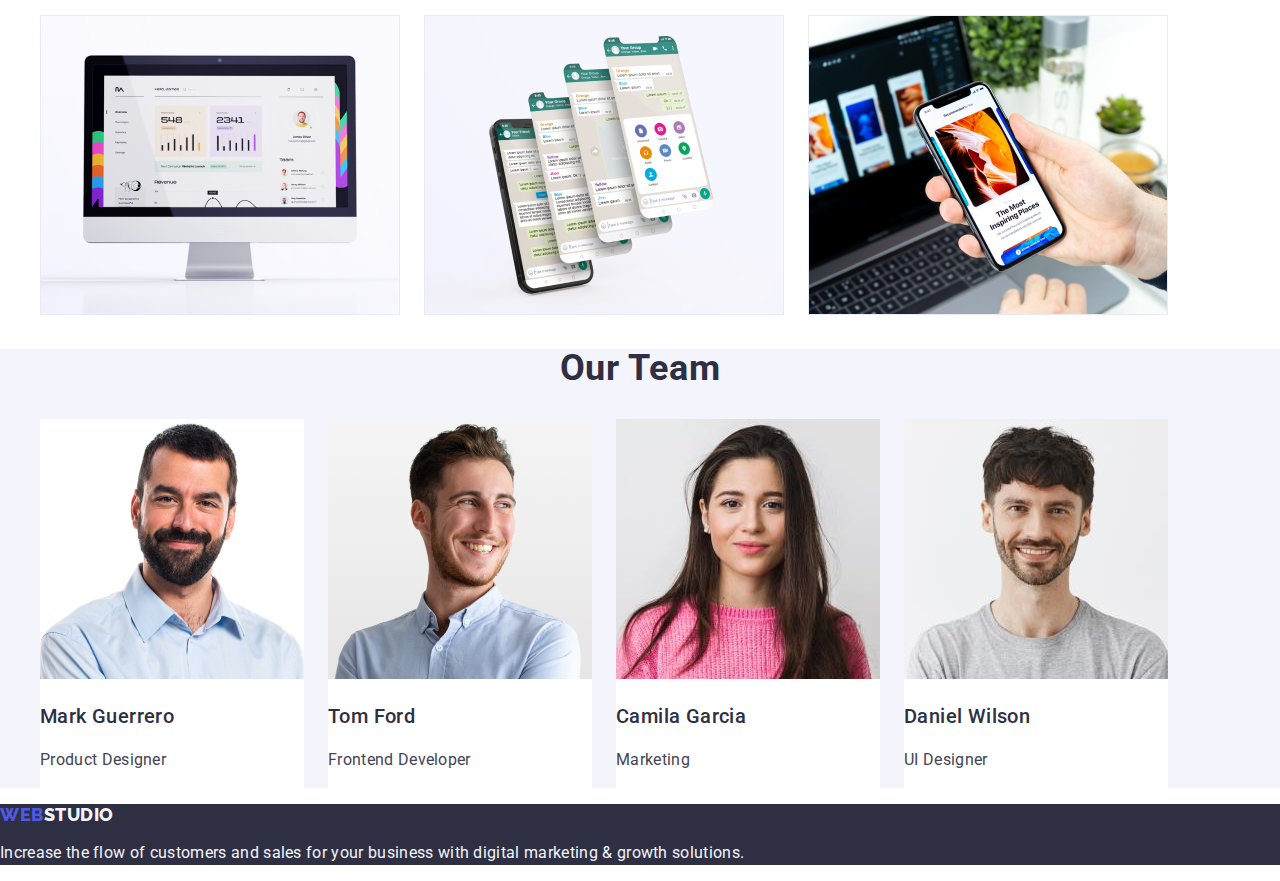
==== commit 593af8ac: "home task 1" ====
--- a/index.html
+++ b/index.html
@@ -43,7 +43,7 @@
     </div>
     </section>
     <section class="priorities">
-      <div class="priorities-container">
+      <div class="container">
       <h2 hidden class="priorities-title">Our priorities</h2>
         <ul class="priorities-list list">
       <li class="priorities-item"><h3 class="priorities-subtitle">Strategy</h3>
--- a/css/styles.css
+++ b/css/styles.css
@@ -14,6 +14,7 @@
   align-items: center;
   padding-top: 24px;
   padding-bottom: 24px;
+  border-bottom: 1px solid #e7e9fc;
 }
 
 .container{
@@ -40,6 +41,7 @@
   text-transform: uppercase;
   color:  #4D5AE5;
   gap: 76px;
+  margin-right: 76px;
 }
 .span-header {
   color: #2E2F42;
@@ -65,6 +67,7 @@
   line-height: 1.5;
   letter-spacing: 0.02em;
   color: #2E2F42;
+  padding: 24px 0;
   }
 
 .header-link:hover,
@@ -101,8 +104,8 @@
 .hero {
   background-color: #2E2F42;
   text-align: center;
-  padding: 188px;
-    }
+  padding: 188px 0;
+}
 .hero-title {
 font-size: 56px;
 line-height: 1.07;
@@ -110,14 +113,17 @@
 letter-spacing: 0.02em;
 color: #FFFFFF;
 margin-bottom: 48px;
-width: 496px;
+max-width: 496px;
 margin-left: auto;
 margin-right: auto;
 }
 .hero-btn {
+  display: block;
   padding: 14px 30px;
   min-width: 169px;
+  height: 56px;
   border-radius: 4px;
+  border: none;
   box-shadow: 0px 4px 4px rgba(0, 0, 0, 0.15);
   font-family: inherit;
   font-weight: 500;
@@ -133,15 +139,16 @@
 
 .hero-btn:hover,
 .hero-btn:focus {
-   color: #FFFFFF;
+  color: #FFFFFF;
   background-color: #404BBF;
 }
- 
+
 /**--------------PRIORITIES-----------------*/
 .priorities {
-}
-
-.priorities-container {
+  padding: 120px 0;
+}
+
+.container {
   width: 1128px;
   margin: auto;
   padding-top: 108px;
@@ -158,15 +165,18 @@
 .priorities-list {
   list-style:none
 }
+
 .list{
-    list-style: none;
+  list-style: none;
+  display: flex;
+  gap: 24px;
 }
 .priorities-item {
   width: 264px;
   height: 104px;
   line-height: 104px;
   display: inline-block;
- }
+}
 .priorities-subtitle {
   font-weight: 500;
   font-size: 20px;
@@ -175,7 +185,7 @@
   color: var(--section-subtitle-color);
 }
 .priorities-text {
-   font-size: 16px;
+  font-size: 16px;
   line-height: 1.5;
   letter-spacing: 0.02em;
   color: #434455;
@@ -239,20 +249,20 @@
   background: #2E2F42;
 }
 .footer-logo {
- font-family:Raleway, sans-serif;
- font-weight: 800;
- font-size: 18px;
- line-height: 1.17;
- letter-spacing: 0.03em;
- text-transform: uppercase;
- color:  #4D5AE5;
+  font-family:Raleway, sans-serif;
+  font-weight: 800;
+  font-size: 18px;
+  line-height: 1.17;
+  letter-spacing: 0.03em;
+  text-transform: uppercase;
+  color:  #4D5AE5;
 }
 .span {
   color: #f4f4fd;
 }
 .footer-logo:hover,
 .footer-logo:focus {
- color: #404BBF;
+  color: #404BBF;
 }
 .link {
   text-decoration:none
@@ -276,7 +286,7 @@
 .navigation-list {
 }
 .list {
-   list-style: none 
+  list-style: none 
 }
 .navigation-btn {
   font-family: 'Roboto', sans-serif;
